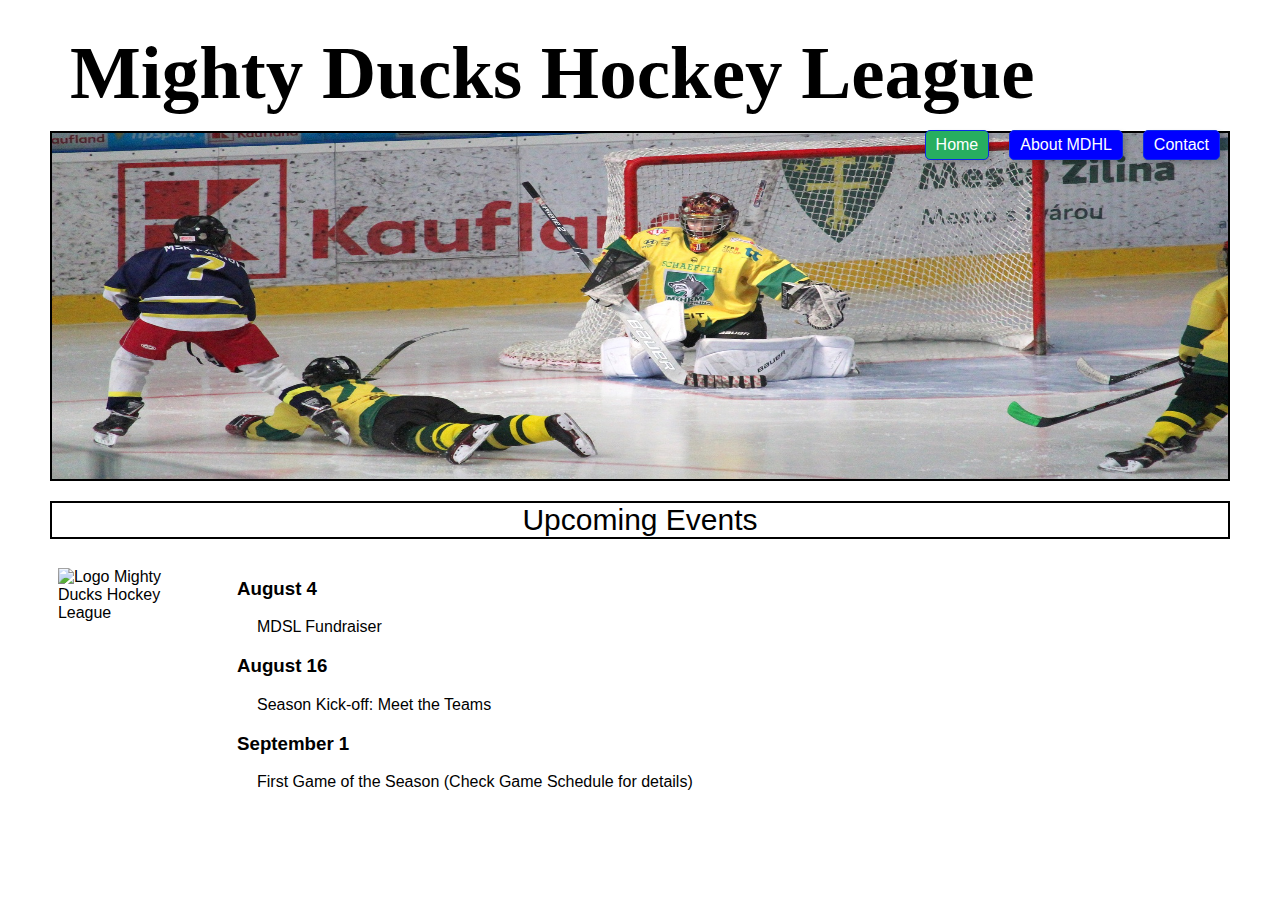
==== index.html @ d62f90a8 "Agregando cambios en la nueva rama" ====
<!DOCTYPE html>
<html lang="en">

<head>
    <meta charset="UTF-8">
    <meta name="viewport" content="width=device-width, initial-scale=1.0">
    <title>Mighty Ducks Hockey League - Contact</title>
    <link rel="icon" type="image/x-icon" href="./assets/img/Logo_Mighty_Ducks-01.ico">
    <link rel="stylesheet" href="./assets/css/styless.css">
</head>

<body>
    <header>
        <div class="header-content">
            <h1>Mighty Ducks Hockey League</h1>
            <img src="./assets/img/design1_image2.jpg" alt="Imagen de fondo" class="header-image">
        </div>
    </header>
    <main>
        <div class="barra">
            <span>Upcoming Events</span>
            <img src="./assets/img/Logo_Mighty_ducks-01.png" alt="Logo Mighty Ducks Hockey League">
        </div>

        <nav class="navegacion-vertical">
            <ul>
                <li><a href="#" class="current">Home</a></li>
                <li><a href="about.html">About MDHL</a></li>
                <li><a href="contact.html">Contact</a></li>
            </ul>
        </nav>
        <div class="contenido">
            <h3>August 4</h3>
            <p>MDSL Fundraiser</p>

            <h3>August 16</h3>
            <p> Season Kick-off: Meet the Teams</p>

            <h3>September 1</h3>
            <p>First Game of the Season (Check Game Schedule for details)</p>
        </div>
    </main>
</body>

</html>
---- assets/css/styless.css ----
*,
::before,
::after {
  box-sizing: border-box;
  max-width:  1600px;
}
body {
    font-family: "Comic Sans MS", cursive, sans-serif;
    margin: 20px 50px; 
    padding: 0;
    background-color: rgb(255, 255, 255); 
 }
.header-content {
    position: relative;
    padding: 0px; 
    text-align: left;
    height: 481px;
    margin: 0 auto; 
}
.header-content h1 {
    font-size: 75px;
    font-family: "Comic Sans MS", cursive;
    margin: 0;
    position: relative;
    top: 10px; 
    left: 20px;
    color: rgb(0, 0, 0);
    z-index: 2;
}
.header-content .header-image {
    height: 350px;
    position: relative;
    top: 5px; 
    border: 2px solid black; 
}
.header-image {
    display: flex;
    justify-content: center;
    align-items: center; 
    margin-top: 20px; 
    width: 100%; 
    height: auto;
}
.navegacion-vertical {
    display: flex;
    flex-direction: row; 
    align-items: center;
    justify-content: flex-end; 
    position: absolute;
    top: 125px; 
    right: 50px; 
}
.navegacion-vertical ul {
    list-style: none;
    padding: 0;
    margin: 0;
    display: flex;
    align-items: center;
}
.navegacion-vertical li {
    margin: 5px 10px;
}
.navegacion-vertical a {
    text-decoration: none;
    padding: 5px 10px;
    border: 1px solid hsl(231, 92%, 47%);
    border-radius: 5px;
    color: #ffffff;
    display: inline-block;
    transition: background-color 0.3s, color 0.3s, box-shadow 0.3s; 
    background-color: blue;
    box-shadow: 3px 3px 5px rgba(0, 0, 0, 0.2);
}
.barra {
    background-color: white; 
    color: black; 
    border: 2px solid black;
    display: flex;
    align-items: center;
    justify-content: center;
    padding: 0px 50px;
    position: relative;
} 
.barra span {
    font-size: 30px;
}
.barra img {
    width: 10%;
    position: absolute;
    top: 65px;
    left: 0.5%;
}
.about-button.current {
    background-color: #27ae60 !important;
    color: white !important;
}
.contact-button.current {
    background-color: #27ae60 !important;
    color: white !important;
}
.current {
    background-color: #27ae60 !important;
    color: white !important;
}
.contenido {
    padding: 10px;
    margin-top: 10px;
    margin-left: 15%;
}
.contenido p {
    display: block;
    text-indent: 20px; 
}
.contenido p::first-line {
    text-indent: 0; 
}
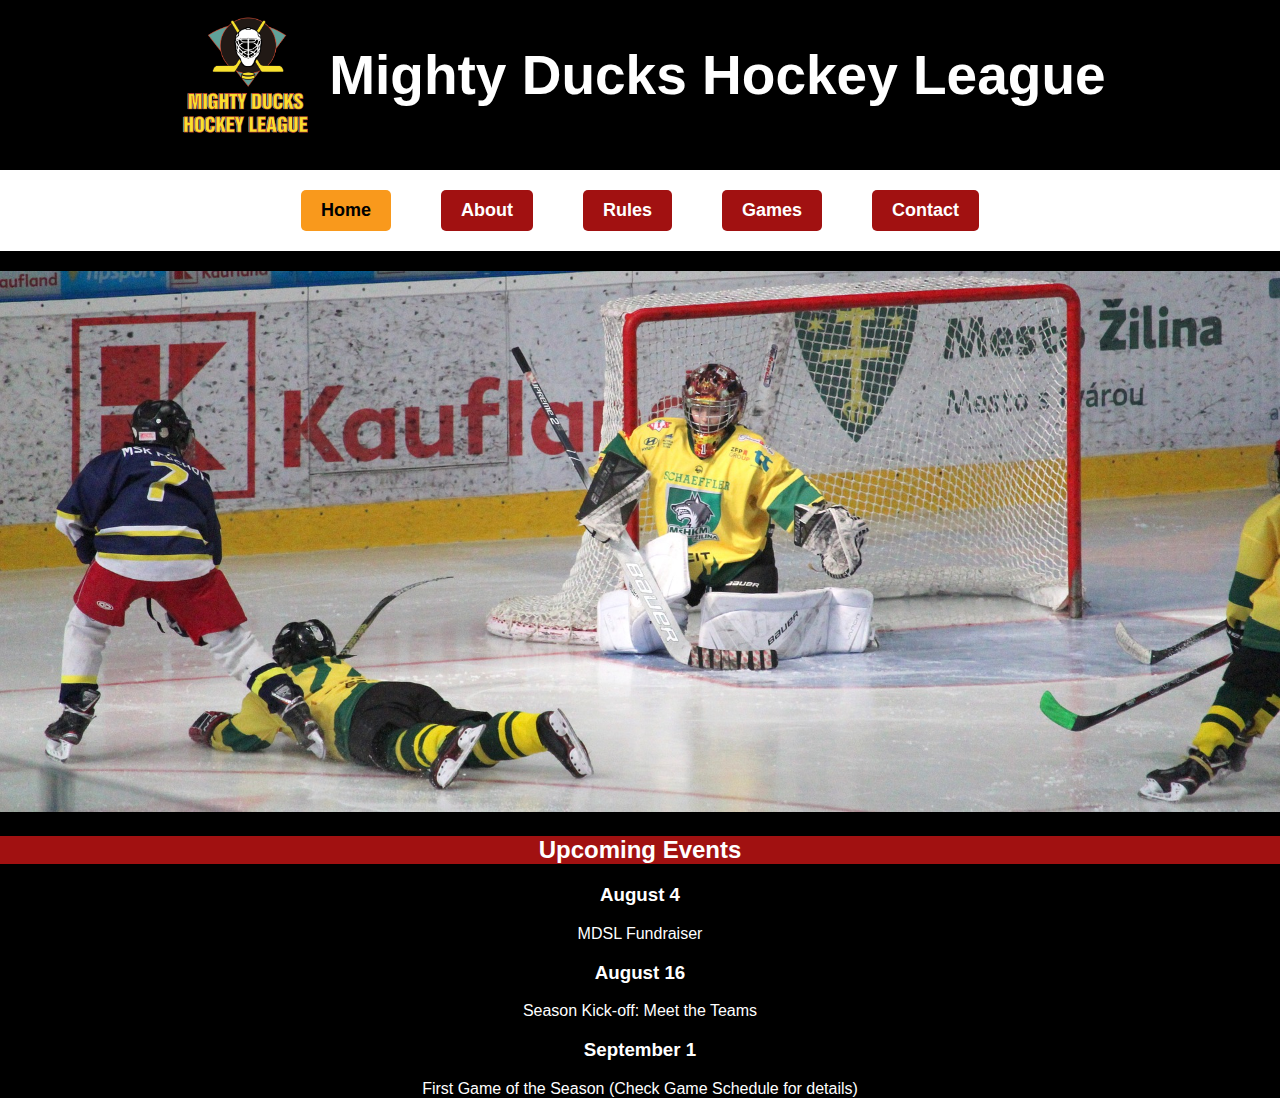
==== commit b3bdd5a2: "Modificacion nuevo estilo" ====
--- a/index.html
+++ b/index.html
@@ -4,42 +4,54 @@
 <head>
     <meta charset="UTF-8">
     <meta name="viewport" content="width=device-width, initial-scale=1.0">
-    <title>Mighty Ducks Hockey League - Contact</title>
+    <title>Mighty Ducks Hockey League - Home</title>
     <link rel="icon" type="image/x-icon" href="./assets/img/Logo_Mighty_Ducks-01.ico">
-    <link rel="stylesheet" href="./assets/css/styless.css">
+    <link rel="stylesheet" href="./assets/css/style.css">
 </head>
 
-<body>
-    <header>
-        <div class="header-content">
-            <h1>Mighty Ducks Hockey League</h1>
-            <img src="./assets/img/design1_image2.jpg" alt="Imagen de fondo" class="header-image">
-        </div>
-    </header>
-    <main>
-        <div class="barra">
-            <span>Upcoming Events</span>
-            <img src="./assets/img/Logo_Mighty_ducks-01.png" alt="Logo Mighty Ducks Hockey League">
-        </div>
+<body class="home">
+    <div class="container">
+        <header>
+           <div class="header-content">
+                <img src="./assets/img/Logo_Mighty_Ducks-01.png" alt="Logo Mighty Ducks Hockey League" class="logo">
+                <h1>Mighty Ducks Hockey League</h1>
+            </div>
+            <nav class="navigation">
+                <ul>
+                    <li><a href="#" class="btn btn-home current">Home</a></li>
+                    <li><a href="about.html" class="btn btn-about">About</a></li>
+                    <li><a href="rules.html" class="btn btn-rules">Rules</a></li>
+                    <li><a href="game_info.html" class="btn btn-games">Games</a></li>
+                    <li><a href="contact.html" class="btn btn-contact">Contact</a></li>
+                </ul>
+            </nav>
+        </header>
+        <main>
+            <div class="image-section">
+                <img src="./assets/img/design1_image2.jpg" alt="Imagen de fondo" class="header-image">
+            </div>
+            <div class="barra">
+                <h2>Upcoming Events</h2>
+            </div>
+           
+                <article class="content">
+                    <h3>August 4</h3>
+                    <p>MDSL Fundraiser</p>
 
-        <nav class="navegacion-vertical">
-            <ul>
-                <li><a href="#" class="current">Home</a></li>
-                <li><a href="about.html">About MDHL</a></li>
-                <li><a href="contact.html">Contact</a></li>
-            </ul>
-        </nav>
-        <div class="contenido">
-            <h3>August 4</h3>
-            <p>MDSL Fundraiser</p>
+                    <h3>August 16</h3>
+                    <p>Season Kick-off: Meet the Teams</p>
 
-            <h3>August 16</h3>
-            <p> Season Kick-off: Meet the Teams</p>
-
-            <h3>September 1</h3>
-            <p>First Game of the Season (Check Game Schedule for details)</p>
-        </div>
-    </main>
+                    <h3>September 1</h3>
+                    <p>First Game of the Season (Check Game Schedule for details)</p>
+                </article>
+            
+        </main>
+    </div>
 </body>
 
-</html>+</html>
+
+
+
+
+
--- a/assets/css/style.css
+++ b/assets/css/style.css
@@ -0,0 +1,338 @@
+*,
+::before,
+::after {
+    font-family: Verdana, Arial, sans-serif;
+}
+
+body {
+    margin: 0;
+    padding: 0;
+}
+
+.container {
+    background-color: #000000;
+    text-align: center;
+    padding: 0;
+}
+
+.header-content {
+    display: flex;
+    align-items: center;
+    justify-content: center;
+    margin-bottom: 20px;
+}
+
+.logo {
+    height: 150px;
+    /* Ajusta la altura según el tamaño de tu logo */
+    margin-right: 10px;
+}
+
+h1 {
+    color: rgb(255, 255, 255);
+    margin: 0;
+    font-size: 55px;
+}
+
+.navigation {
+    background-color: #ffffff;
+    padding: 10px 0;
+}
+
+.navigation ul {
+    list-style: none;
+    margin: 0;
+    padding: 0;
+    display: flex;
+    justify-content: center;
+}
+
+.navigation li {
+    margin: 0 15px; /* Agrega espaciado horizontal entre los enlaces */
+    display: flex;
+    align-items: center;
+}
+
+.navigation a {
+    color: white;
+    text-decoration: none;
+    font-size: 18px;
+}
+
+.navigation a:hover {
+    color: #ccc;
+}
+
+.image-section {
+    margin-top: 20px;
+}
+
+.header-image {
+    width: 100%;
+    height: auto;
+}
+
+.barra {
+    background-color: #a11111;
+    color: white;
+    padding:  0;
+    text-align: center;
+    font-weight: bold;
+    }
+.content {
+    text-align: justify;
+   }
+
+.centered-block {
+    text-align: center;
+    padding: 10px;
+   
+}
+.centered-block,
+.content h2,
+.content h3,
+.content h4,
+.content p,
+.content ol,
+.content ul {
+    color: white;
+    /* Cambia el color de fuente a blanco */
+}
+.schedule {
+    text-align: left;
+    margin-left: 10%;
+}
+
+.schedule .schedule-heading {
+    margin: 40px; /* Elimina el margen superior e inferior del encabezado */
+}
+
+.schedule .schedule-description {
+    margin: 40px; /* Elimina el margen superior e inferior de la descripción */
+    text-decoration: underline; /* Subraya el texto */
+}
+/* Estilos específicos para la página Games */
+.games-content {
+    text-align: justify;
+    padding: 10px;
+    background-color: #000000;
+}
+
+.games-content p {
+    margin-bottom: 10px;
+    margin-left: 10%;
+    text-align: justify;
+}
+
+.home .content {
+    text-align: center;
+    text-justify: none;
+}
+
+.contact-info {
+    padding: 0;
+    background-color: #000000;
+    display: flex;
+    justify-content: space-between;
+    align-items: center;
+    margin-top: 10px; 
+    margin-bottom: 10px; 
+}
+
+.left-info {
+    flex: 1; 
+    text-align: left;
+    padding-left: 12%;
+}
+
+.right-info {
+    flex: 1; 
+    text-align: right;
+    padding-right:20%;
+}
+
+.contact-info a {
+    text-decoration: none;
+    color: #007bff;
+}
+
+.about-page .content,
+.rules-page .content {
+    padding: 10px;
+    margin-top: 10px;
+    margin-left: 5%;
+    margin-right: 5%;
+}
+
+.about-page .content p,
+.rules-page .content p {
+    display: block;
+    text-indent: 20px;
+}
+
+.about-page .content p::first-line,
+.rules-page .content p::first-line {
+    text-indent: 0;
+}
+
+.about-page .content ul,
+.rules-page .content ul {
+    padding-left: 20px;
+}
+
+.about-page .content li,
+.rules-page .content li {
+    margin-bottom: 10px;
+}
+
+.btn {
+    display: inline-block;
+    padding: 10px 20px;
+    margin: 10px;
+    border: none;
+    border-radius: 5px;
+    font-weight: bold;
+    text-align: center;
+    background-color: #a11111;
+    color: white;
+}
+
+.btn-home.current {
+    background-color: #f9991c;
+    color: black;
+}
+
+.btn-about.current {
+    background-color: #f9991c;
+    color: black;
+}
+
+.btn-rules.current {
+    background-color: #f9991c;
+    color: black;
+}
+
+.btn-games.current {
+    background-color: #f9991c;
+    color: black;
+}
+
+.btn-contact.current {
+    background-color: #f9991c;
+    color: black;
+}
+
+table {
+    width: 70%;
+    border-collapse: collapse;
+    margin: auto;
+}
+
+caption {
+    font-weight: bold;
+    color: white;
+    text-align: center;
+    margin-bottom: 10px;
+}
+
+th {
+    background-color: #000000;
+    color: white;
+    font-weight: bold;
+    padding: 5px;
+    text-align: center;
+}
+
+td {
+    padding: 5px;
+    text-align: center;
+    background-color: #000000;
+    color: #ffffff;
+}
+
+@media screen and (max-width: 768px) {
+    .container {
+        padding: 10px;
+    }
+
+    .logo {
+        height: 100px;
+    }
+
+    h1 {
+        font-size: 40px;
+    }
+
+   /* Estilos para la barra de navegación */
+.navigation {
+    background-color: #ffffff;
+    padding: 10px 0;
+}
+
+.navigation ul {
+    list-style: none;
+    margin: 0;
+    padding: 0;
+    display: flex;
+    justify-content: center;
+    flex-wrap: wrap; /* Agrega el ajuste para envolver en varios renglones */
+}
+
+.navigation li {
+    margin: 5px; /* Ajusta el margen para separar los enlaces */
+    display: flex;
+    align-items: center;
+    flex: 1; /* Distribución equitativa de ancho en el contenedor */
+}
+
+.navigation a {
+    color: black; /* Cambia el color del texto para que sea visible */
+    text-decoration: none;
+    font-size: 16px; /* Reduce el tamaño de fuente */
+    text-align: center; /* Centra el texto horizontalmente */
+    padding: 5px; /* Añade un poco de espacio alrededor del enlace */
+    border: 1px solid #ccc; /* Agrega un borde para separar los enlaces */
+    border-radius: 5px; /* Agrega bordes redondeados */
+}
+
+.navigation a:hover {
+    background-color: #f1f1f1; /* Cambia el color de fondo al pasar el cursor */
+}
+
+    .barra {
+        font-size: 24px;
+    }
+
+    .content {
+        padding: 20px;
+    }
+
+    /* Estilos específicos para la tabla en la página Game_info */
+    table {
+        width: 100%;
+        font-size: 12px;
+    }
+
+    caption {
+        font-size: 16px;
+        margin-bottom: 15px;
+    }
+
+    th, td {
+        padding: 5px;
+    }
+
+    /* Estilos específicos para el contenido en las páginas About y Rules */
+    article h3,
+    article h4 {
+        font-size: 24px;
+    }
+
+    article p,
+    article ul,
+    article ol,
+    article li {
+        font-size: 14px;
+    }
+}
+
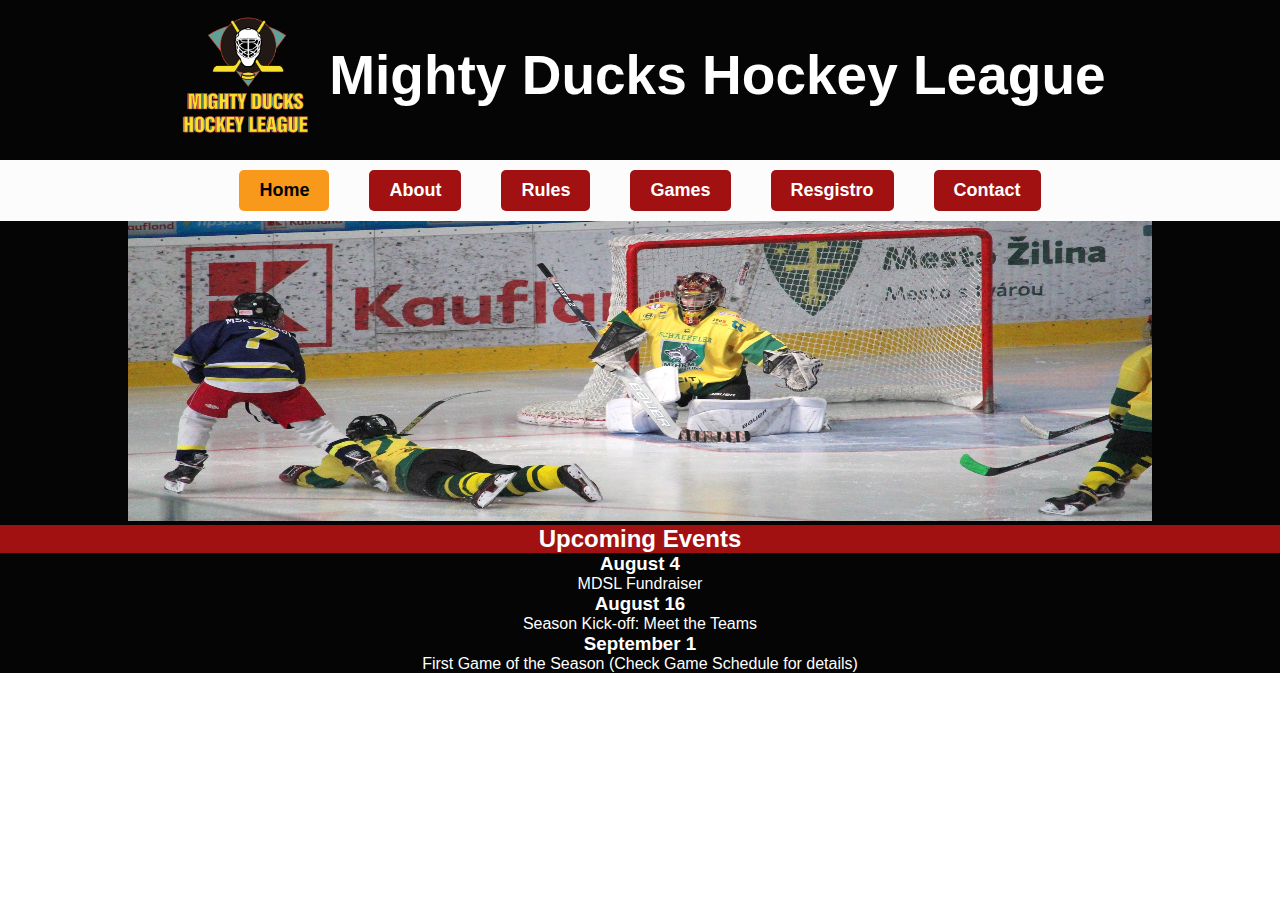
==== commit 0e614727: "Agregados los cambios  para la tarea 4" ====
--- a/index.html
+++ b/index.html
@@ -22,6 +22,7 @@
                     <li><a href="about.html" class="btn btn-about">About</a></li>
                     <li><a href="rules.html" class="btn btn-rules">Rules</a></li>
                     <li><a href="game_info.html" class="btn btn-games">Games</a></li>
+                    <li><a href="registro.html" class="btn btn-registro ">Resgistro</a></li>
                     <li><a href="contact.html" class="btn btn-contact">Contact</a></li>
                 </ul>
             </nav>
--- a/assets/css/style.css
+++ b/assets/css/style.css
@@ -1,30 +1,35 @@
-*,
-::before,
-::after {
+* {
+    margin: 0;
+    padding: 0;
+    box-sizing: border-box;
     font-family: Verdana, Arial, sans-serif;
 }
 
 body {
-    margin: 0;
-    padding: 0;
-}
-
+    
+    margin: 0 auto;
+    
+   
+}
 .container {
-    background-color: #000000;
-    text-align: center;
-    padding: 0;
+    width: 100%;
+    margin: 0 auto;
+    text-align: center;
+    padding: 0;
+    background-color: #050505;
 }
 
 .header-content {
     display: flex;
     align-items: center;
     justify-content: center;
-    margin-bottom: 20px;
+    margin-bottom: 10px;
+   
 }
 
 .logo {
     height: 150px;
-    /* Ajusta la altura según el tamaño de tu logo */
+ 
     margin-right: 10px;
 }
 
@@ -34,23 +39,30 @@
     font-size: 55px;
 }
 
+
 .navigation {
-    background-color: #ffffff;
-    padding: 10px 0;
-}
-
+    width: 100%;
+    justify-content: space-between;
+    padding: 0;
+    margin: 0;
+    align-items: center;
+   
+}
 .navigation ul {
     list-style: none;
     margin: 0;
     padding: 0;
     display: flex;
     justify-content: center;
+    background-color: #fcfcfc;
 }
 
 .navigation li {
-    margin: 0 15px; /* Agrega espaciado horizontal entre los enlaces */
-    display: flex;
-    align-items: center;
+    margin: 0 ; 
+    display: flex;
+    align-items: center;
+    padding: 0 10px; 
+   
 }
 
 .navigation a {
@@ -64,29 +76,38 @@
 }
 
 .image-section {
-    margin-top: 20px;
+    margin-top: 0px;
 }
 
 .header-image {
-    width: 100%;
-    height: auto;
-}
+    width: 80%;
+    height: 300px;
+}
+
 
 .barra {
-    background-color: #a11111;
-    color: white;
+    background-color:#a11111;
+    color: #ffffff;
     padding:  0;
     text-align: center;
     font-weight: bold;
-    }
-.content {
-    text-align: justify;
-   }
+    width: 100%; 
+    margin: 0; 
+    
+}
+    
+.content {     
+        text-align: justify;
+      margin-left: 5px; 
+        margin-right: 5px; 
+    }
+    
+    
 
 .centered-block {
-    text-align: center;
-    padding: 10px;
-   
+   margin: 10px;
+    text-align: center;
+    padding:10px;
 }
 .centered-block,
 .content h2,
@@ -96,7 +117,7 @@
 .content ol,
 .content ul {
     color: white;
-    /* Cambia el color de fuente a blanco */
+   
 }
 .schedule {
     text-align: left;
@@ -104,19 +125,18 @@
 }
 
 .schedule .schedule-heading {
-    margin: 40px; /* Elimina el margen superior e inferior del encabezado */
+    margin: 20px; 
 }
 
 .schedule .schedule-description {
-    margin: 40px; /* Elimina el margen superior e inferior de la descripción */
-    text-decoration: underline; /* Subraya el texto */
-}
-/* Estilos específicos para la página Games */
+    margin: 20px; 
+    text-decoration: underline; 
+}
+
 .games-content {
     text-align: justify;
-    padding: 10px;
-    background-color: #000000;
-}
+    padding: 0px;
+   }
 
 .games-content p {
     margin-bottom: 10px;
@@ -124,31 +144,34 @@
     text-align: justify;
 }
 
-.home .content {
-    text-align: center;
-    text-justify: none;
+.home .content
+{
+    text-align: center;
+}
+
+.contact-page .content {
+    text-align: center;
 }
 
 .contact-info {
-    padding: 0;
-    background-color: #000000;
+    max-height: 30px;
+    padding: 0;
     display: flex;
     justify-content: space-between;
     align-items: center;
-    margin-top: 10px; 
-    margin-bottom: 10px; 
+    
 }
 
 .left-info {
     flex: 1; 
     text-align: left;
-    padding-left: 12%;
+    padding-left: 10%;
 }
 
 .right-info {
     flex: 1; 
     text-align: right;
-    padding-right:20%;
+    padding-right:17%;
 }
 
 .contact-info a {
@@ -216,7 +239,10 @@
     background-color: #f9991c;
     color: black;
 }
-
+.btn-registro.current {
+    background-color: #f9991c;
+    color: black;
+}
 .btn-contact.current {
     background-color: #f9991c;
     color: black;
@@ -250,7 +276,108 @@
     color: #ffffff;
 }
 
-@media screen and (max-width: 768px) {
+.map-container iframe {
+    width: 100%;
+    height: 100%;
+}
+
+
+.map-row {
+    display: flex;
+    flex-wrap: wrap;
+    justify-content: space-between;
+    margin-bottom: 40px;
+}
+
+
+.map-container {
+    flex-basis: calc(30% - 10px); 
+    margin-bottom: 20px;
+    margin-left: 10px; 
+    margin-right: 10px; 
+    padding: 0px;
+}
+
+
+.map-container h4 {
+    margin-top: 10px;
+    
+    }
+
+form {
+    margin: 0 auto;
+    color: white;
+    }
+ fieldset {
+        border: none;
+    }
+
+.input-group {
+    display: flex;
+    flex-wrap: wrap;
+    align-items: center;
+    margin-bottom:20px;
+    margin-left: 25px; 
+}
+
+.input-group-header {
+    display: flex;
+    flex-direction: column; 
+    align-items: flex-start; /* Alineación a la izquierda */
+    width: 100%;
+    margin-bottom: 5px;
+}
+.margin-top-20 {
+    margin-top: 20px;
+  
+}
+.input-group.group-margin-bottom {
+    margin-bottom: 30px;
+}
+ 
+ 
+  .input-group-header-row label {
+    margin: 0; 
+    margin-bottom: 15px;
+  }
+  
+
+.input-group label {
+    display: inline-block;
+    vertical-align: middle;
+    margin-right: 50px;
+    width: auto;
+}
+
+
+.input-group input[type="text"] {
+    display: inline-block;
+    vertical-align: middle;
+    padding: 5px;
+    border: none;
+    border-bottom: 1px solid rgb(255, 255, 255);
+    color: rgb(218, 154, 18);
+    background-color: transparent;
+    width: auto;
+    margin-bottom: 20px;
+}
+
+.input-group input[type="radio"] {
+    display: inline-block;
+    vertical-align: middle;
+    margin-right: 5px; 
+}
+
+.formulario {
+    text-align: left;
+    margin-left: 25px;
+    margin-right:10px ;
+    margin-bottom: 10px;
+}
+
+
+
+@media screen and (max-width: 870px) {
     .container {
         padding: 10px;
     }
@@ -275,30 +402,28 @@
     padding: 0;
     display: flex;
     justify-content: center;
-    flex-wrap: wrap; /* Agrega el ajuste para envolver en varios renglones */
+    flex-wrap: wrap;
 }
 
 .navigation li {
-    margin: 5px; /* Ajusta el margen para separar los enlaces */
-    display: flex;
-    align-items: center;
-    flex: 1; /* Distribución equitativa de ancho en el contenedor */
-}
-
+    margin: 5px; 
+    display: flex;
+    align-items: center;
+    flex: 1;
+}
 .navigation a {
-    color: black; /* Cambia el color del texto para que sea visible */
+    color: black;
     text-decoration: none;
-    font-size: 16px; /* Reduce el tamaño de fuente */
-    text-align: center; /* Centra el texto horizontalmente */
-    padding: 5px; /* Añade un poco de espacio alrededor del enlace */
-    border: 1px solid #ccc; /* Agrega un borde para separar los enlaces */
-    border-radius: 5px; /* Agrega bordes redondeados */
+    font-size: 16px; 
+    text-align: center; 
+    padding: 5px; 
+    border: 1px solid #ccc;
+    border-radius: 5px; 
 }
 
 .navigation a:hover {
-    background-color: #f1f1f1; /* Cambia el color de fondo al pasar el cursor */
-}
-
+    background-color: #f1f1f1; 
+}
     .barra {
         font-size: 24px;
     }
@@ -307,7 +432,6 @@
         padding: 20px;
     }
 
-    /* Estilos específicos para la tabla en la página Game_info */
     table {
         width: 100%;
         font-size: 12px;
@@ -322,7 +446,7 @@
         padding: 5px;
     }
 
-    /* Estilos específicos para el contenido en las páginas About y Rules */
+
     article h3,
     article h4 {
         font-size: 24px;
@@ -336,3 +460,4 @@
     }
 }
 
+
